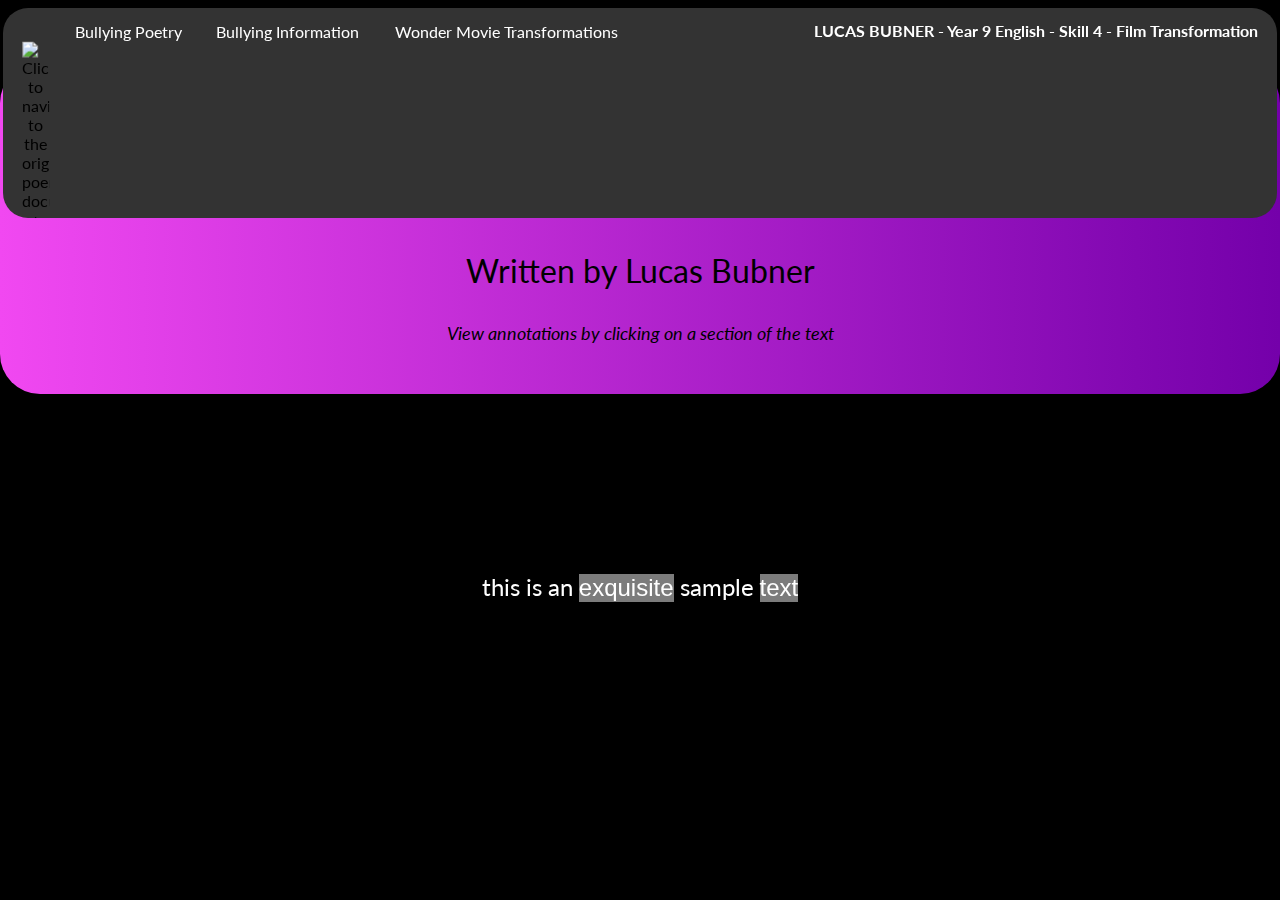
==== index.html @ c6f47d8b "Synced changes" ====
<!-- Lucas Bubner, 2022 -->
<!DOCTYPE html>
<html>
        <meta http-equiv="content-type" content="text/html; charset=UTF-8" />
        <meta http-equiv="Cache-Control" content="no-cache, no-store, must-revalidate" />
        <meta http-equiv="Pragma" content="no-cache" />
        <meta http-equiv="Expires" content="-1"/>
        <meta name="description" content="Year 9 English Skill 4 Poem Presentation Website">
        <meta name="author" content="Lucas Bubner - 9WI 2022">
        <meta name="viewport" content="width=device-width, initial-scale=1.0">
        <link rel="stylesheet" href="styles.css?version=2">
        <title>LUCAS - Poems</title>
        <link rel="icon" type="image/x-icon" href="images/favicon.ico">
        <link rel="preconnect" href="https://fonts.googleapis.com">
        <link rel="preconnect" href="https://fonts.gstatic.com" crossorigin>
        <link href="https://fonts.googleapis.com/css2?family=Lato&display=swap" rel="stylesheet">
        <link href="https://fonts.googleapis.com/css2?family=Merriweather&family=Playfair+Display:ital@1&display=swap" rel="stylesheet">
        <script src="https://ajax.googleapis.com/ajax/libs/jquery/3.6.0/jquery.min.js"></script>
        <script src="preload.js?version=2"></script>
    </head>
    <body onload="domReady();">
        <div class="contentLoader">
            <div class="loader-wrapper">
                <script>
                    $(window).on("load",function(){
                      $(".loader-wrapper").fadeOut("slow");
                    });
                </script>
                <span class="loader"><span class="loader-inner"></span></span>
            </div>
        </div>
        <svg id="fader"></svg>
        <script> fadeIn(); </script>
        <div class="mainBarButtons">
            <ul>
                <li><img style="cursor: pointer;" title="Click to navigate to the original poem document + plan" src="images/wonderIcon.png" id="wonderIcon" onclick="cornerLoad();"></li>
                <li><a class="linksLG" style="cursor: not-allowed;">Bullying Poetry</a></li>
                <li><a href="p2_info.html" class="linksLG">Bullying Information</a></li>
                <li><a href="p3_wonder.html" class="linksLG">Wonder Movie Transformations</a></li>
                <li><a class="linksSM" style="cursor: not-allowed;">Poetry</a></li>
                <li><a href="p2_info.html" class="linksSM">Information</a></li>
                <li><a href="p3_wonder.html" class="linksSM">Movie</a></li>
                <li><p class="headingTextLG"><b>LUCAS BUBNER - Year 9 English - Skill 4 - Film Transformation</b></p></li>
                <li><p class="headingTextSM"><b>LUCAS - Film Transformation</b></p></li>
            </ul>
        </div>
        <div class="coverElement" style="background-image: linear-gradient(to right, rgb(241, 72, 241), rgb(116, 0, 170));">
        <div id="internalText">
            <p id="titleText">
                <b><i>Perspectus Nightcast</b></i>
            </p> 
            <p id="secondaryText">
                Written by Lucas Bubner
            </p>
            <p id="thirdText">
                <i>View annotations by clicking on a section of the text</i>
            </p>
        </div>
    </div>
    <div id="annotationModal" class="modal">
        <div class="amodcont">
          <span class="close">&times;</span>
          <p id="a1t">
            sample text 1
          </p>
          <p id="a2t">
            sample text 2
          </p>
        </div>
      </div>
    <div id="index">
        <div id="blur">
            <div class="primary">
                <p>
                    this is an <button class="annotation" id="a1">exquisite</button> sample <button class="annotation" id="a2">text</button>
                </p>
            </div>
        </div>
    </div>
    </body>
    <script src="postload.js?version=2"></script>
</html>
---- styles.css ----
/* CSS Document */

html {
  --scrollbarBG: #000000;
  --thumbBG: #b2b2b3;
}

body::-webkit-scrollbar {
  width: 11px;
}

body {
  scrollbar-width: auto;
  scrollbar-color: var(--thumbBG) var(--scrollbarBG);
}

body::-webkit-scrollbar-track {
  background: var(--scrollbarBG);
}

body::-webkit-scrollbar-thumb {
  background-color: var(--thumbBG) ;
  border-radius: 6px;
  border: 3px solid var(--scrollbarBG);
}

body {
  margin: 0px;
  font-family: "Lato", sans-serif;
  background-color: #000;
}

.mainBarButtons ul {
  list-style-type: none;
  margin: 3px;
  padding: 0;
  overflow: hidden;
  background-color: #333;
  border-radius: 25px;
}

li .linksLG, li .linksSM {
  float: left;
  color: white;
  text-align: center;
  padding: 14px 16px;
  transform: translate(5%, 0%);
  text-decoration: none;
  z-index: 1;
}

li .linksLG {
  display: block;
}

li .linksSM {
  display: none;
}

li a:hover {
  background-color: #111;
  color: white;
}

.headingTextLG, .headingTextSM {
  text-align: right;
  float: right;
  color: white;
  margin: auto;
  transform: translate(0%, 50%);
  padding-top: 2px;
  padding-right: 1.5%;
  width: auto;
}

.headingTextLG {
  display: block;
}

.headingTextSM {
  display: none;
}

@media screen and (max-width: 1100px) {
  .headingTextLG {
    display: none;
  }

  .headingTextSM {
    display: block;
  }

  li .linksLG {
    display: none;
  }

  li .linksSM {
    display: block;
  }
}

@media screen and (max-width: 550px) {
  .headingTextSM {
    display: none;
  }
}

.mainBarButtons {
  text-align: center;
  top: 0;
  position: fixed;
  width: 100%;
  z-index: 3;
  transform: translate(0%, 5px);
}

#internalText {
  position: relative;
  font-family: "Merriweather", sans-serif;
  padding: 2rem;
  text-align: center;
}

#titleText {
  font-size: 48px;
}

#secondaryText {
  font-size: 32px;
  font-family: "Lato", sans-serif;
}

#thirdText {
  font-size: 18px;
  font-family: "Lato", sans-serif;
}

.coverElement {
  margin: 0px;
  border-radius: 40px;
  transform: translate(0, 63px);
}

#wonderIcon {
  float: left;
  width: 27px;
  padding: 2px;
  padding-right: 20px;
  z-index: 2;
  transform: translate(35%, 15%);
  position: relative;
  height: auto;
}

.primary, .secondary ,button {
  text-align: center;
  font-size: 24px;
  color: white;
}

.secondary ul {
  text-align: left;
}

button.annotation {
  background-color: rgb(124, 124, 124);
  border: 0;
  padding: 0;
}

button.annotation:hover {
  background-color: #ed1c24;
  cursor: pointer;
  color: black;
}

#index, #p2, #p2-1, #p3 {
  transform: translate(0, 70px);
  background-size: cover;
  z-index: 5;
  background-repeat: no-repeat;
  background-attachment: fixed;
  padding: 4vw;
  flex: 1;
  border-radius: 40px;
}

#p2 {
  background-image: url(images/p2bg.jpg);
  width: 30%;
  margin: 5px;
  display: inline-block;
  z-index: inherit;
}

#p2-1 {
  background-image: url(images/p2bg.jpg);
  float: right;
  padding: 2vw;
  height: 30%;
  display: block;
  z-index: inherit;

}

#p2-1 #blur, #p2-2 #blur {
  padding: 2em;
}

#index {
  background-image: url(images/indexbg.jpg);
}

#p3 {
  background-image: url(images/p3bg.jpg);
}

#blur {
  background: rgba(0, 0, 0, 0.2); 
  backdrop-filter: blur(6px);
  padding: 6em;
  border-radius: 65px;
}

.contentLoader {
  display: flex;
  justify-content: center;
  align-items: center;
  width: 100%;
  z-index: 1;
  height: 100%;
}

.loader-wrapper {
  width: 100%;
  height: 100%;
  position: fixed;
  z-index: 1;
  top: 0;
  left: 0;
  background-color: #242f3f;
  display: flex;
  justify-content: center;
  align-items: center;
}

.loader {
  display: inline-block;
  z-index: 1;
  width: 30px;
  height: 30px;
  position: relative;
  border: 4px solid #fff;
  animation: loader 2s infinite ease;
}

.loader-inner {
  vertical-align: top;
  z-index: 1;
  display: inline-block;
  width: 100%;
  background-color: #fff;
  animation: loader-inner 2s infinite ease-in;
}

@keyframes loader {
  0% { transform: rotate(0deg); }
  25% { transform: rotate(180deg); }
  50% { transform: rotate(180deg); }
  75% { transform: rotate(360deg); }
  100% { transform: rotate(360deg); }
}

@keyframes loader-inner {
  0% { height: 0%; }
  25% { height: 0%; }
  50% { height: 100%; }
  75% { height: 100%; }
  100% { height: 0%; }
}

#fader {
  position: fixed;
  top: 0;
  left: 0;
  width: 100%;
  height: 100%;
  z-index: 999999;
  pointer-events: none;
  background: #242f3f;
  animation-duration: 300ms;
  animation-timing-function: ease-in-out;
}

@keyframes fade-out {
  from { opacity: 1 }
    to { opacity: 0 }
}

@keyframes fade-in {
  from { opacity: 0 }
    to { opacity: 1 }
}

#fader.fade-out {
  opacity: 0;
  animation-name: fade-out;
}

#fader.fade-in {
  opacity: 1;
  animation-name: fade-in;
}

.modal {
  display: none;
  position: fixed;
  z-index: 1;
  left: 0;
  top: 0;
  width: 100%; 
  height: 100%; 
  overflow: auto; 
  background-color: rgb(0,0,0); 
  background-color: rgba(0, 0, 0, 0.6);
}

.amodcont {
  background-color: #fefefe;
  margin: 15% auto;
  padding: 20px;
  border: 1px solid #888;
  width: 50%;
  border-radius: 35px;
}

.close {
  color: #aaa;
  float: right;
  font-size: 28px;
  font-weight: bold;
}

.close:hover,
.close:focus {
  color: black;
  text-decoration: none;
  cursor: pointer;
}

#annotationModal {
  opacity: 1;
  display: none;
}

@keyframes fadeIn {
  0% { opacity: 0; }
  100% { opacity: 1; }
}

@keyframes fadeOut {
  0% { opacity: 1; }
  100% { opacity: 0; }
}

@keyframes moveDown {
  0% { transform: translate(0, -15%); }
  100% { transform: translate(0 , 0);} 
}

@keyframes backgroundOpacity {
  0% { background-color: rgba(0, 0, 0, 0.0); }
  100% { background-color: rgba(0, 0, 0, 0.6);; } 
}

@keyframes generate {
  0% {
      transform: translate(0px, 150px);
      opacity: 0;
  }
  100% {
      transform: translate(0px, 70px);
      opacity: 1;
  }
}
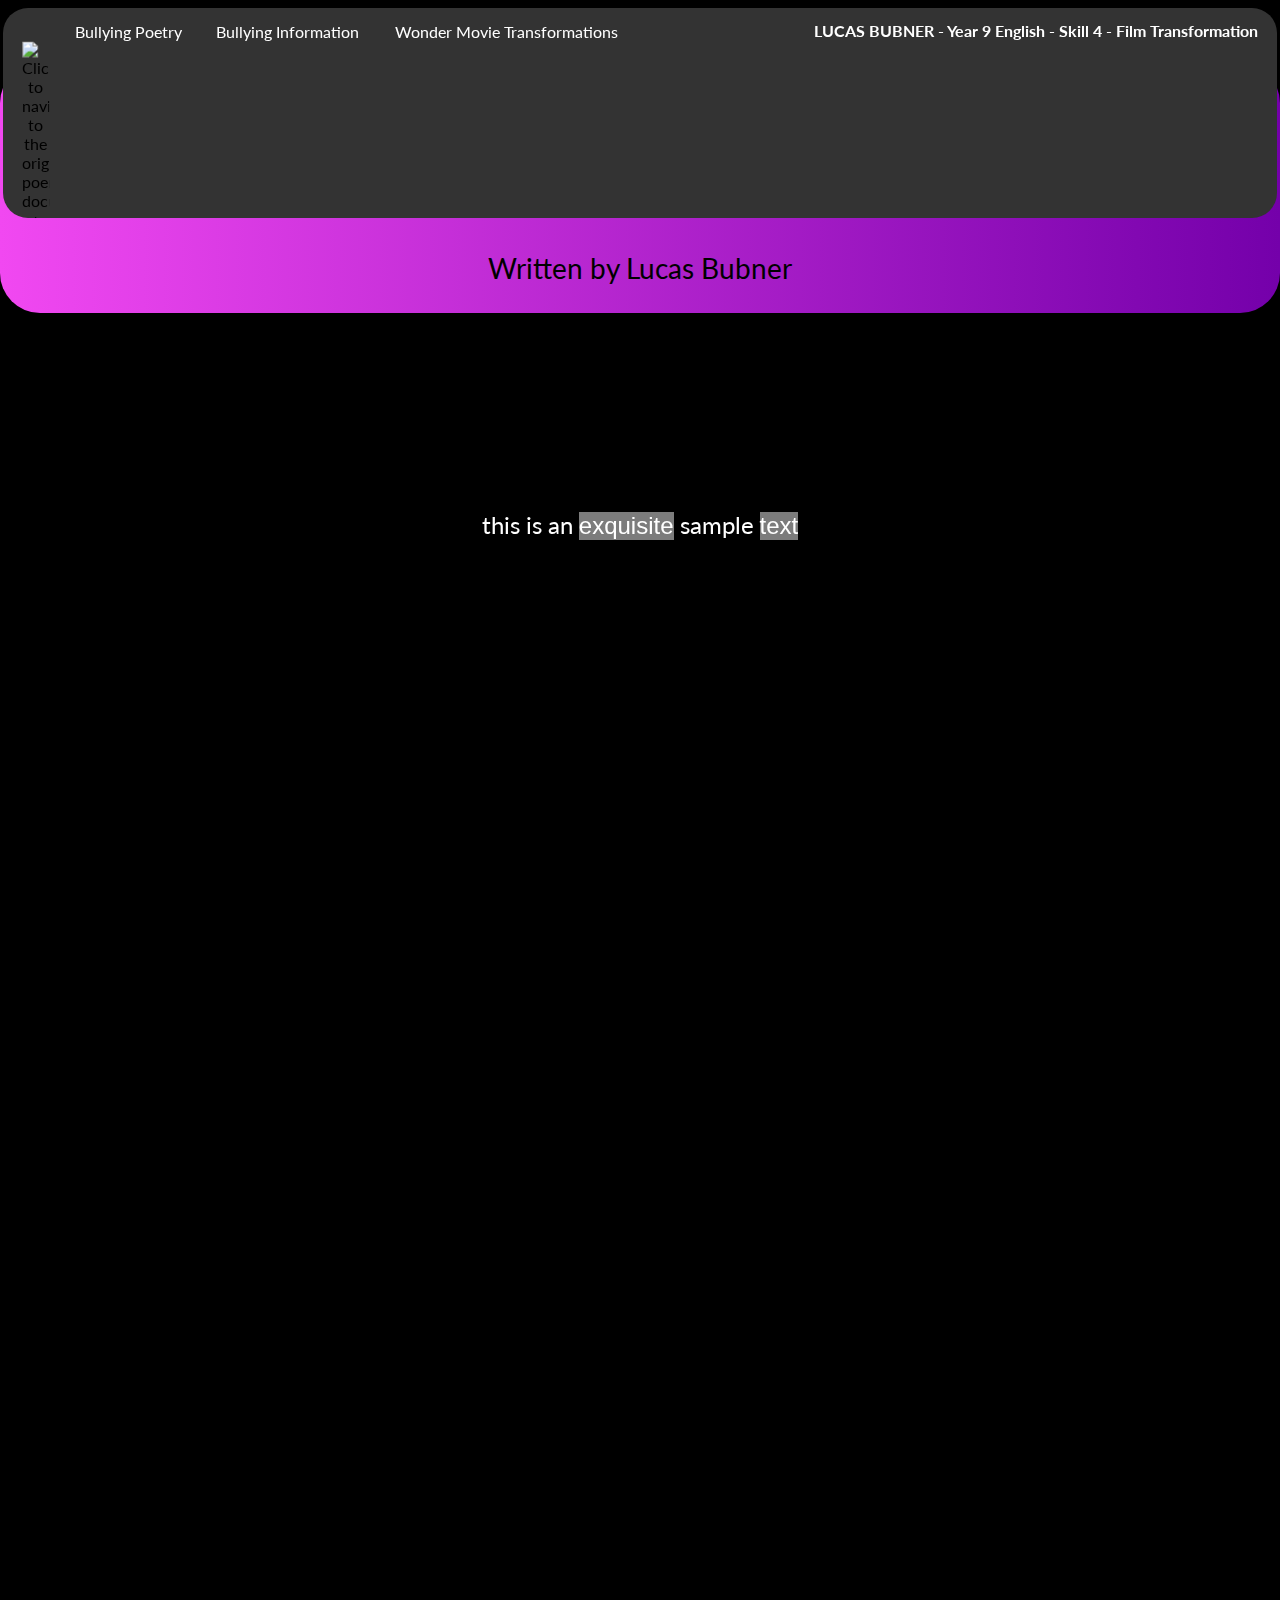
==== commit a8106634: "Synced files" ====
--- a/index.html
+++ b/index.html
@@ -30,7 +30,7 @@
             </div>
         </div>
         <svg id="fader"></svg>
-        <script> fadeIn(); </script>
+        <script>fadeIn();</script>
         <div class="mainBarButtons">
             <ul>
                 <li><img style="cursor: pointer;" title="Click to navigate to the original poem document + plan" src="images/wonderIcon.png" id="wonderIcon" onclick="cornerLoad();"></li>
@@ -39,7 +39,7 @@
                 <li><a href="p3_wonder.html" class="linksLG">Wonder Movie Transformations</a></li>
                 <li><a class="linksSM" style="cursor: not-allowed;">Poetry</a></li>
                 <li><a href="p2_info.html" class="linksSM">Information</a></li>
-                <li><a href="p3_wonder.html" class="linksSM">Movie</a></li>
+                <li><a href="p3_wonder.html" class="linksSM">Wonder</a></li>
                 <li><p class="headingTextLG"><b>LUCAS BUBNER - Year 9 English - Skill 4 - Film Transformation</b></p></li>
                 <li><p class="headingTextSM"><b>LUCAS - Film Transformation</b></p></li>
             </ul>
@@ -47,13 +47,10 @@
         <div class="coverElement" style="background-image: linear-gradient(to right, rgb(241, 72, 241), rgb(116, 0, 170));">
         <div id="internalText">
             <p id="titleText">
-                <b><i>Perspectus Nightcast</b></i>
+                <b><i>Series of Poems | 'Shrouded by Torment'</b></i>
             </p> 
             <p id="secondaryText">
                 Written by Lucas Bubner
-            </p>
-            <p id="thirdText">
-                <i>View annotations by clicking on a section of the text</i>
             </p>
         </div>
     </div>
@@ -68,6 +65,7 @@
           </p>
         </div>
       </div>
+    <br>
     <div id="index">
         <div id="blur">
             <div class="primary">
@@ -77,6 +75,46 @@
             </div>
         </div>
     </div>
+    <br>
+    <div id="index2">
+        <div id="blur">
+            <div class="primary">
+                <p>
+                    
+                </p>
+            </div>
+        </div>
+    </div>
+    <br>
+    <div id="index3">
+        <div id="blur">
+            <div class="primary">
+                <p>
+                    
+                </p>
+            </div>
+        </div>
+    </div>
+    <br>
+    <div id="index4">
+        <div id="blur">
+            <div class="primary">
+                <p>
+                    
+                </p>
+            </div>
+        </div>
+    </div>
+    <br>
+    <div id="index5">
+        <div id="blur">
+            <div class="primary">
+                <p>
+                    
+                </p>
+            </div>
+        </div>
+    </div>
     </body>
     <script src="postload.js?version=2"></script>
 </html>--- a/styles.css
+++ b/styles.css
@@ -12,6 +12,9 @@
 body {
   scrollbar-width: auto;
   scrollbar-color: var(--thumbBG) var(--scrollbarBG);
+  margin: 0px;
+  font-family: "Lato", sans-serif;
+  background-color: #000;
 }
 
 body::-webkit-scrollbar-track {
@@ -24,10 +27,26 @@
   border: 3px solid var(--scrollbarBG);
 }
 
-body {
-  margin: 0px;
-  font-family: "Lato", sans-serif;
-  background-color: #000;
+.helpResources {
+  cursor: pointer;
+  padding-left: 10px;
+  padding-right: 10px;
+}
+
+#banner1 {
+  height: 150px;
+  width: auto;
+  position: relative;
+  left: 50px;
+  top: -175px;
+}
+
+#banner2 {
+  height: 150px;
+  width: auto;
+  position: relative;
+  left: 590px;
+  top: -185px;
 }
 
 .mainBarButtons ul {
@@ -81,6 +100,34 @@
   display: none;
 }
 
+/* #banner2 is being problematic with relative positioning, using @media as a 'well it works' solution */
+
+@media screen and (max-width: 1330px) {
+  #banner1, #banner2 {
+  display: none;
+  }
+}
+
+@media screen and (min-width: 1500px) {
+  #banner2 {
+    left: 738px;
+    top: -183px;
+  }
+}
+
+@media screen and (min-width: 1800px) {
+  #banner2 {
+    left: 1072px;
+    top: -177px;
+  }
+}
+
+@media screen and (min-width: 2500px) {
+  #banner2 {
+    display: none;
+  }
+}
+
 @media screen and (max-width: 1100px) {
   .headingTextLG {
     display: none;
@@ -126,12 +173,7 @@
 }
 
 #secondaryText {
-  font-size: 32px;
-  font-family: "Lato", sans-serif;
-}
-
-#thirdText {
-  font-size: 18px;
+  font-size: 28px;
   font-family: "Lato", sans-serif;
 }
 
@@ -139,6 +181,7 @@
   margin: 0px;
   border-radius: 40px;
   transform: translate(0, 63px);
+  height: 250px;
 }
 
 #wonderIcon {
@@ -152,14 +195,19 @@
   height: auto;
 }
 
-.primary, .secondary ,button {
+.primary, .secondary, .third, .secondaryp2, button {
   text-align: center;
   font-size: 24px;
   color: white;
 }
 
-.secondary ul {
+.primary table td {
   text-align: left;
+}
+
+.secondaryp2 ul {
+  text-align: left;
+  list-style-type: square;
 }
 
 button.annotation {
@@ -174,10 +222,9 @@
   color: black;
 }
 
-#index, #p2, #p2-1, #p3 {
+#index, #p2, #p2-1, #p2-2, #p3, #p3-1, #index2, #index3, #index4, #index5 {
   transform: translate(0, 70px);
   background-size: cover;
-  z-index: 5;
   background-repeat: no-repeat;
   background-attachment: fixed;
   padding: 4vw;
@@ -185,29 +232,94 @@
   border-radius: 40px;
 }
 
+#p3, #p3-1 {
+  width: 41.5vw;
+}
+
+#p3-1 #blur, #p3 #blur {
+  padding: 1em;
+} 
+
 #p2 {
   background-image: url(images/p2bg.jpg);
-  width: 30%;
   margin: 5px;
-  display: inline-block;
-  z-index: inherit;
+  padding: 2vw;
+  width: 45vw;
 }
 
 #p2-1 {
-  background-image: url(images/p2bg.jpg);
+  background-image: url(images/p2bg3.jpg);
+  position: static;
   float: right;
   padding: 2vw;
-  height: 30%;
-  display: block;
-  z-index: inherit;
-
+}
+
+#p2-2 {
+  background-image: url(images/p2bg2.jpg);
+  position: static;
+  float: right;
+  padding: 2vw;
+}
+
+#p3-1 {
+  background-image: url(images/p3bg.jpg);
+  position: static;
+  float: right;
+  padding: 4vw;
+}
+
+.primary table, .secondary table {
+  width: auto;
+  font-size: 16px;
+}
+
+.grid {
+  display: grid;
+  grid-auto-columns: 1fr;
+  gap: 10px 0px;
+  grid-auto-flow: row;
+  justify-items: stretch;
+}
+
+.p3grid {
+  display: grid;
+  grid-auto-columns: 1fr; 
+  grid-template-columns: 1fr 1fr; 
+  grid-template-rows: 1fr; 
+  gap: 10px 0px; 
+  grid-template-areas: 
+    ". ."; 
+  justify-items: stretch; 
+}
+
+.container {
+  display: grid;
+  max-height: 1vw;
+  grid-template-columns: [\31 ] 1fr 1fr;
+  grid-template-rows: 1fr 1fr 1fr;
+  gap: 0px 0px;
+  grid-auto-flow: row;
+  justify-items: stretch;
+  grid-template-areas:
+    "leftsection ."
+    "leftsection ."
+    "leftsection .";
+}
+
+.leftsection {
+  grid-area: leftsection; 
+  width: 30%;
 }
 
 #p2-1 #blur, #p2-2 #blur {
   padding: 2em;
 }
 
-#index {
+#p2 #blur {
+  padding: 3em;
+}
+
+#index, #index2, #index3, #index4, #index5 {
   background-image: url(images/indexbg.jpg);
 }
 
@@ -216,7 +328,7 @@
 }
 
 #blur {
-  background: rgba(0, 0, 0, 0.2); 
+  background: rgba(0, 0, 0, 0.3); 
   backdrop-filter: blur(6px);
   padding: 6em;
   border-radius: 65px;
@@ -370,7 +482,7 @@
 
 @keyframes backgroundOpacity {
   0% { background-color: rgba(0, 0, 0, 0.0); }
-  100% { background-color: rgba(0, 0, 0, 0.6);; } 
+  100% { background-color: rgba(0, 0, 0, 0.6); } 
 }
 
 @keyframes generate {
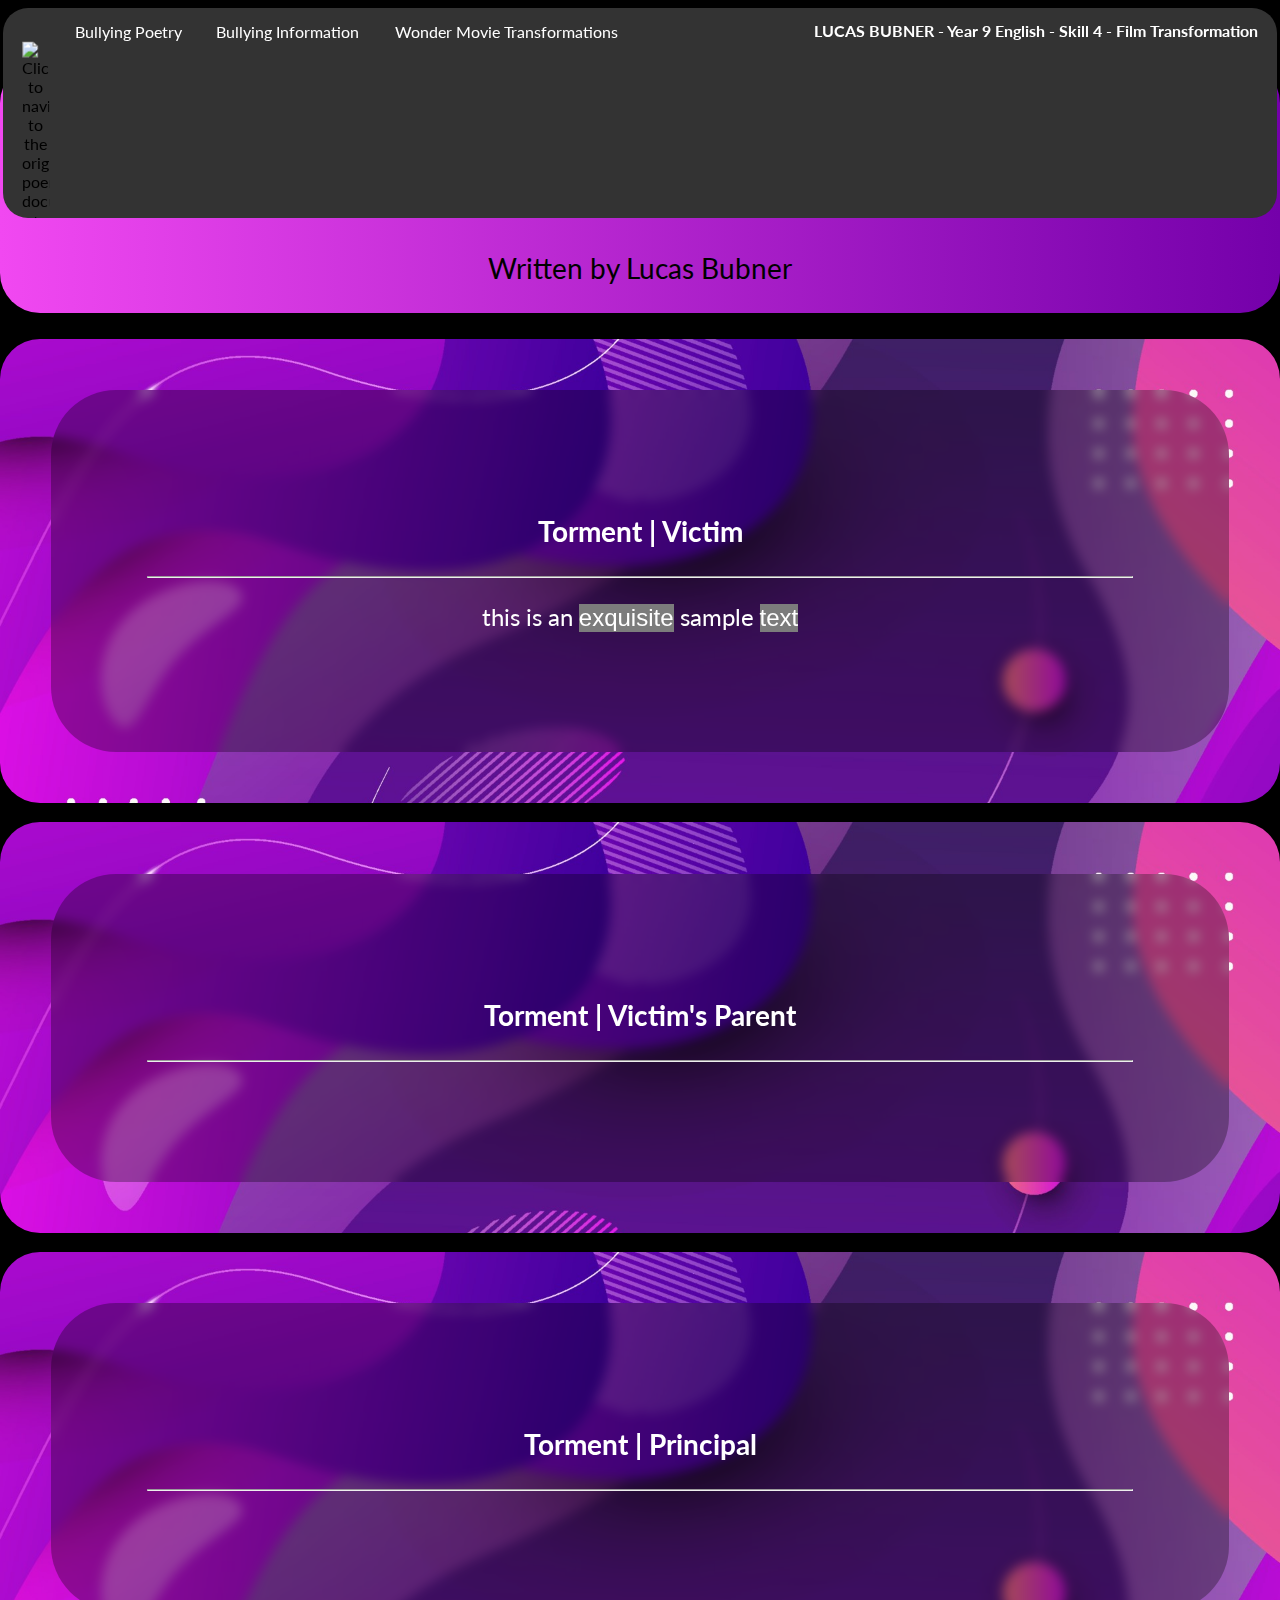
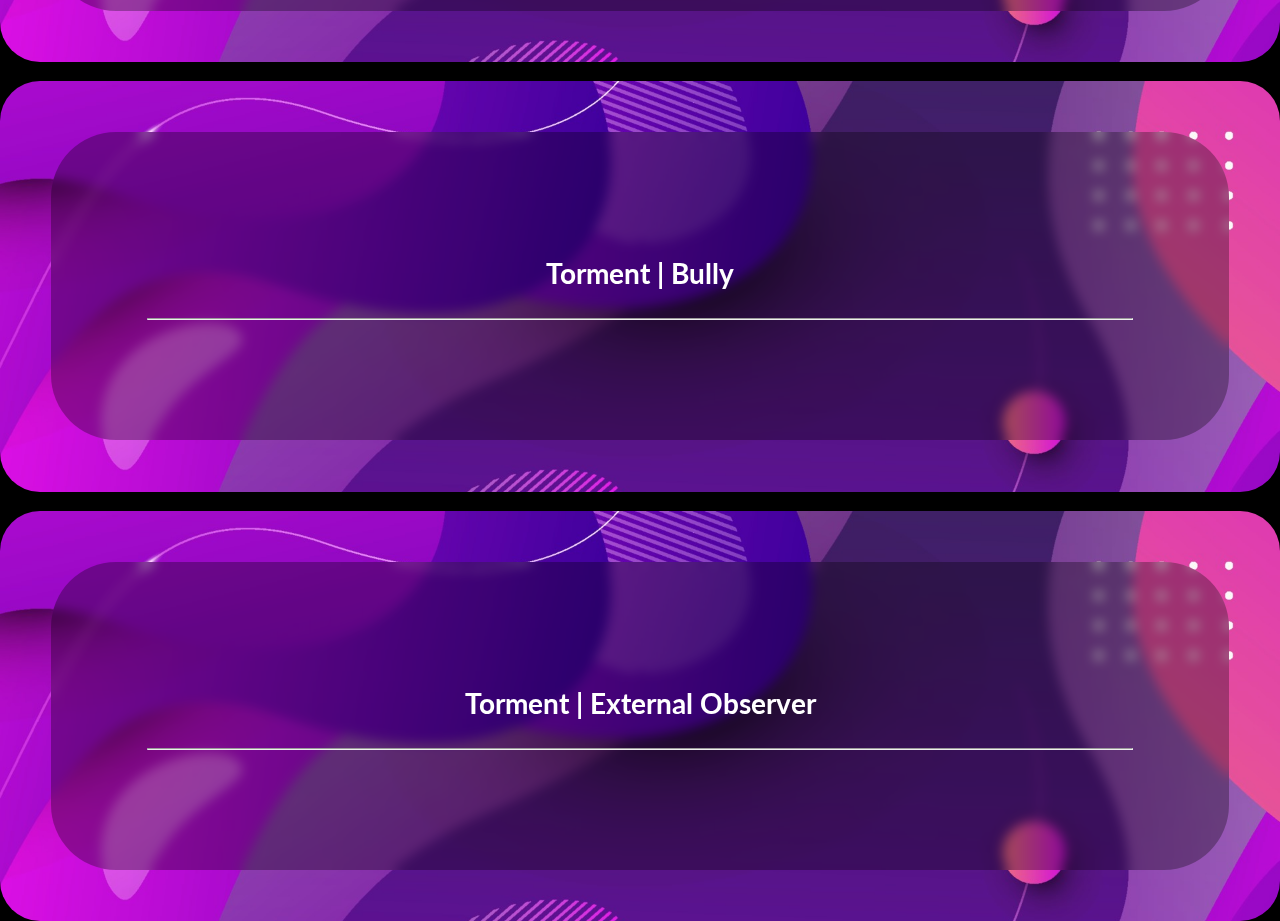
==== commit c6b3eabf: "Synced changes" ====
--- a/index.html
+++ b/index.html
@@ -69,6 +69,8 @@
     <div id="index">
         <div id="blur">
             <div class="primary">
+                <p class="headingText">Torment | Victim</p>
+                <hr>
                 <p>
                     this is an <button class="annotation" id="a1">exquisite</button> sample <button class="annotation" id="a2">text</button>
                 </p>
@@ -79,6 +81,8 @@
     <div id="index2">
         <div id="blur">
             <div class="primary">
+                <p class="headingText">Torment | Victim's Parent</p>
+                <hr>
                 <p>
                     
                 </p>
@@ -89,6 +93,8 @@
     <div id="index3">
         <div id="blur">
             <div class="primary">
+                <p class="headingText">Torment | Principal</p>
+                <hr>
                 <p>
                     
                 </p>
@@ -99,6 +105,8 @@
     <div id="index4">
         <div id="blur">
             <div class="primary">
+                <p class="headingText">Torment | Bully</p>
+                <hr>
                 <p>
                     
                 </p>
@@ -109,6 +117,8 @@
     <div id="index5">
         <div id="blur">
             <div class="primary">
+                <p class="headingText">Torment | External Observer</p>
+                <hr>
                 <p>
                     
                 </p>
--- a/styles.css
+++ b/styles.css
@@ -98,6 +98,11 @@
 
 .headingTextSM {
   display: none;
+}
+
+.headingText {
+  font-weight: bold;
+  font-size: 28px;
 }
 
 /* #banner2 is being problematic with relative positioning, using @media as a 'well it works' solution */
@@ -334,6 +339,11 @@
   border-radius: 65px;
 }
 
+#blur:hover {
+  background: rgba(0, 0, 0, 0.5); 
+  transition: .30s ease;
+}
+
 .contentLoader {
   display: flex;
   justify-content: center;
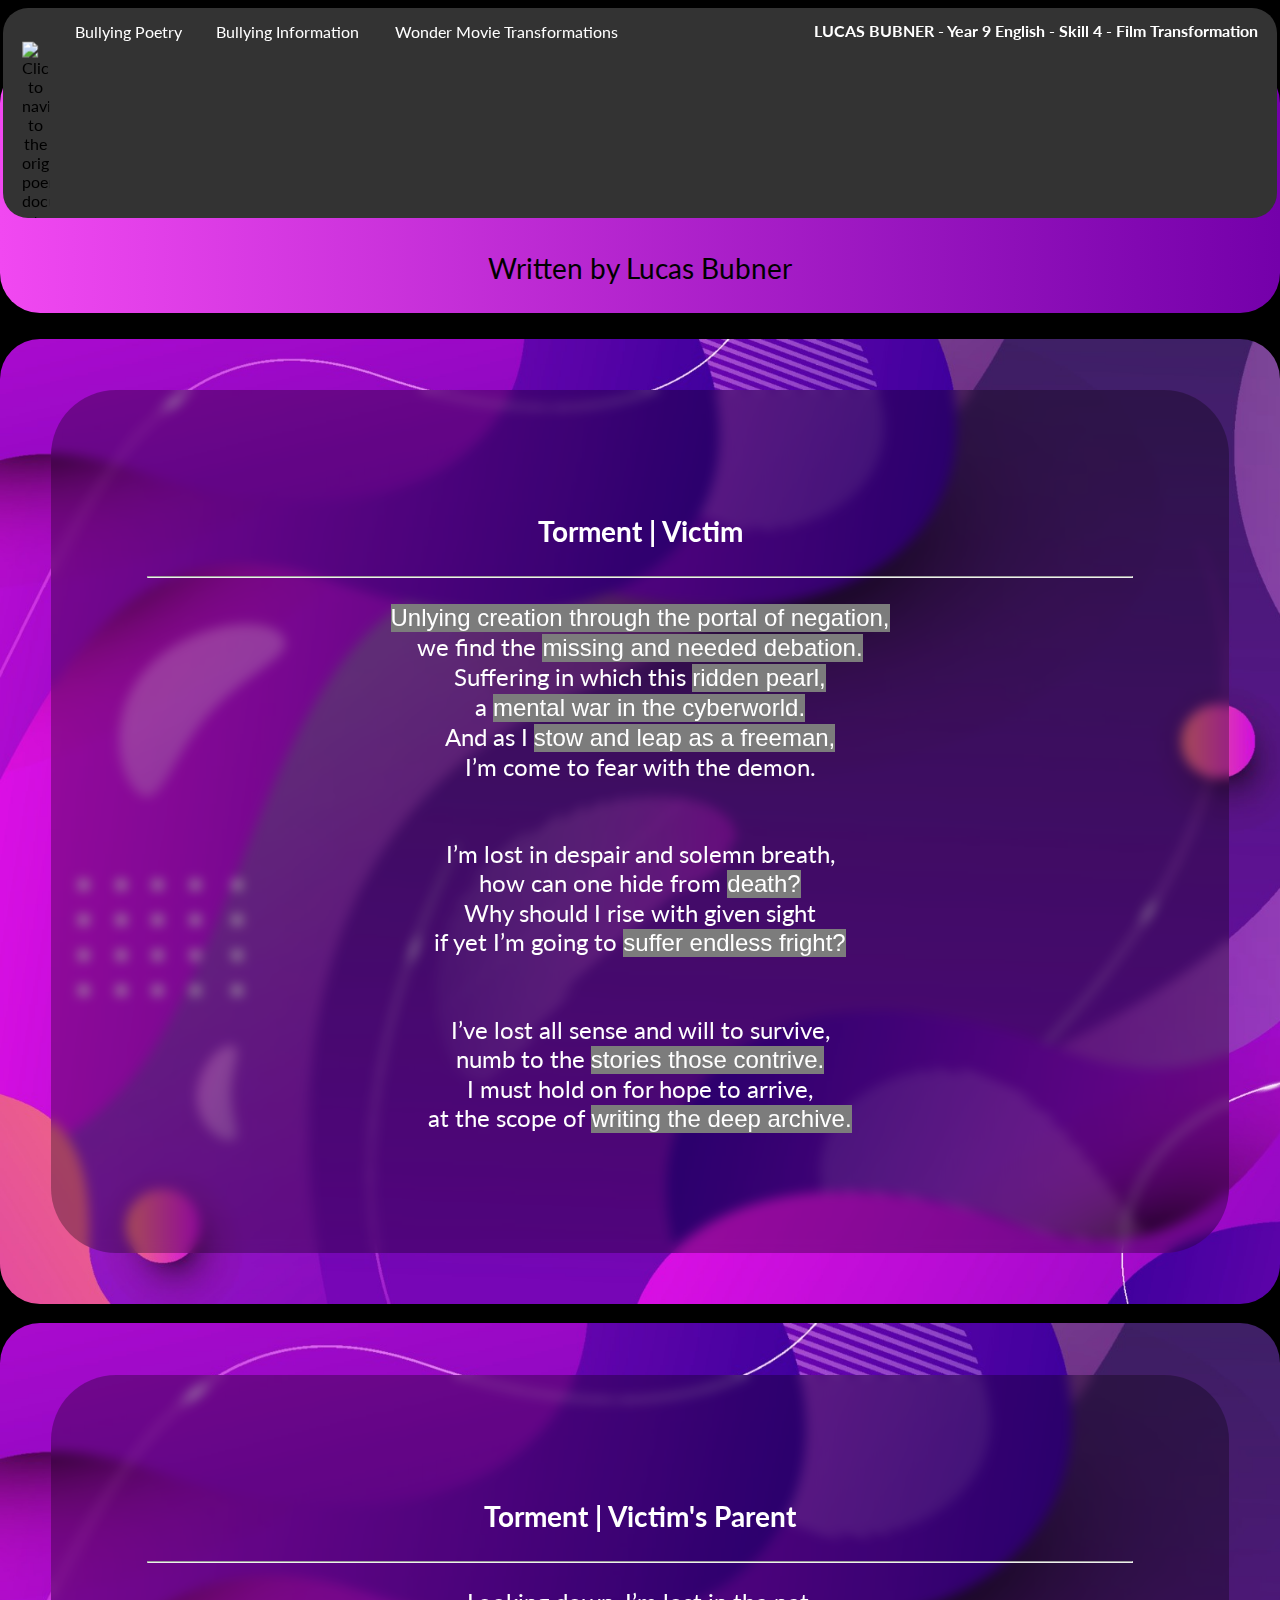
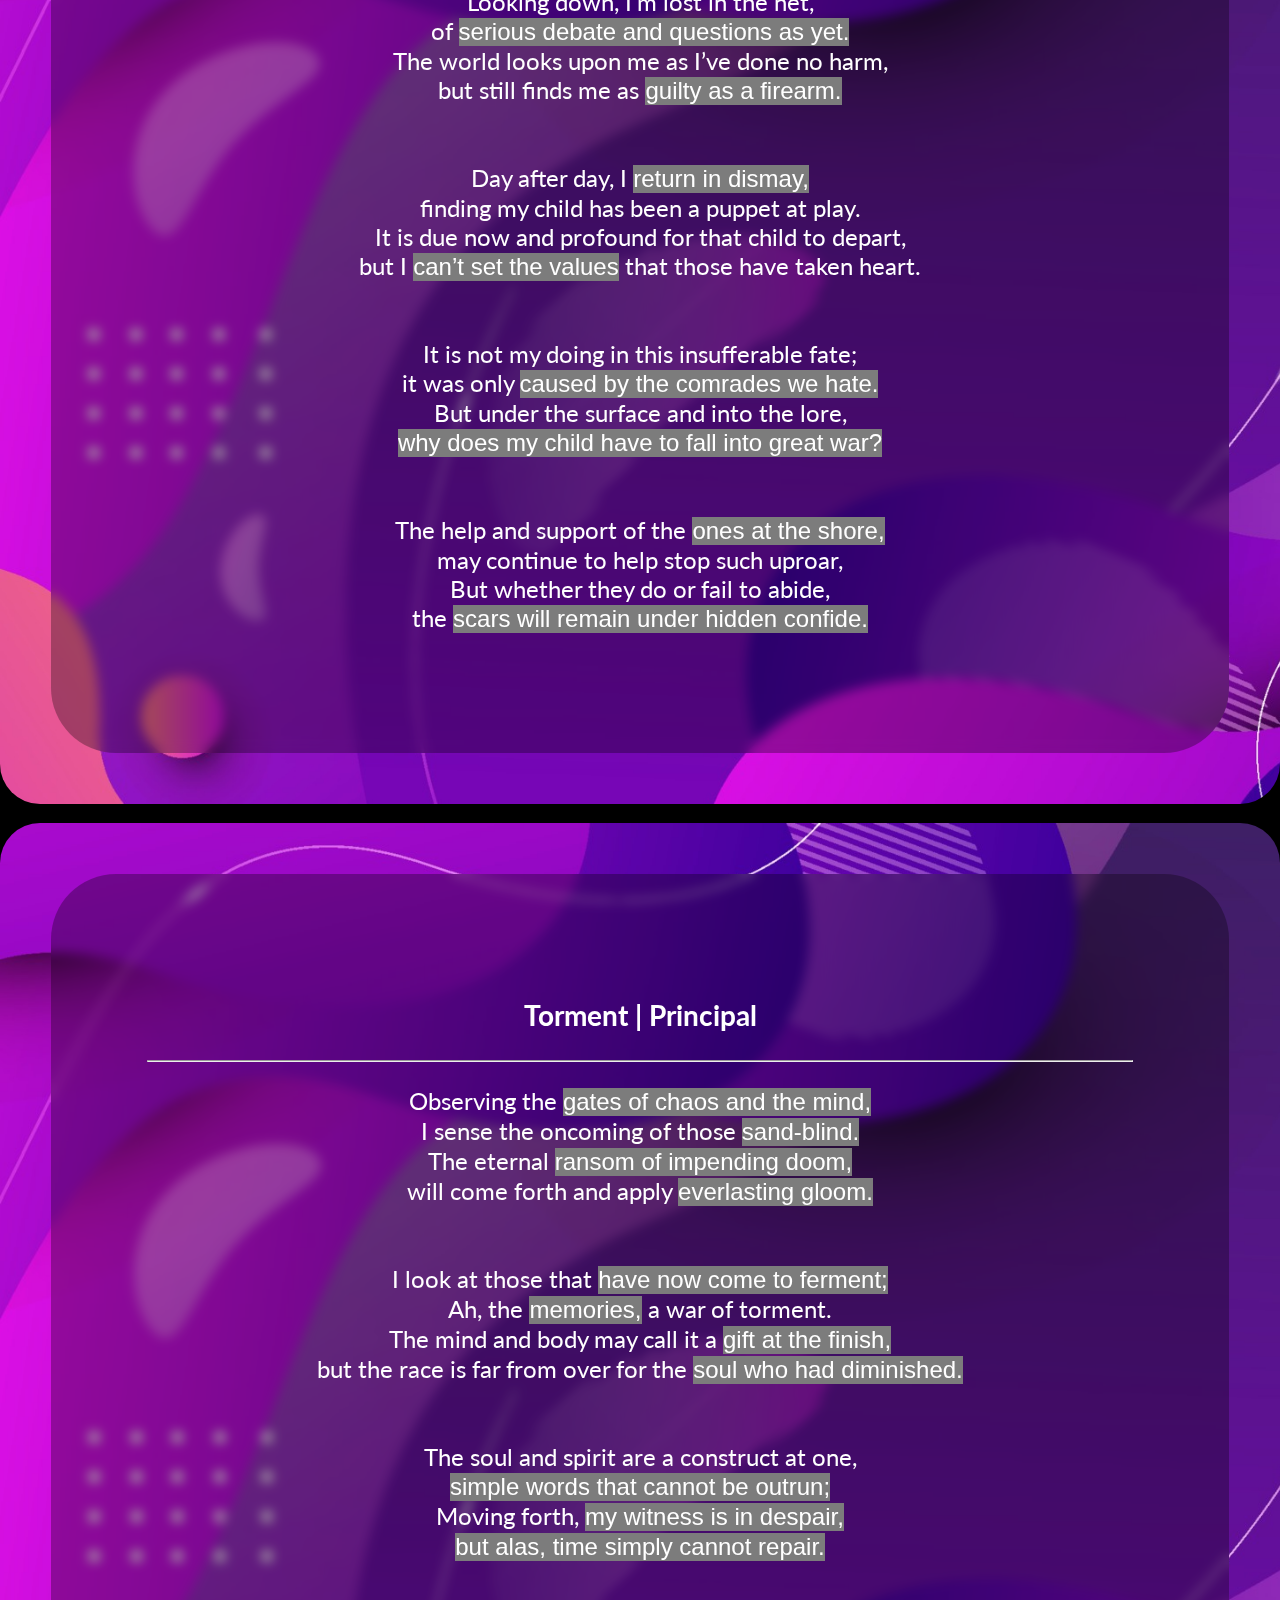
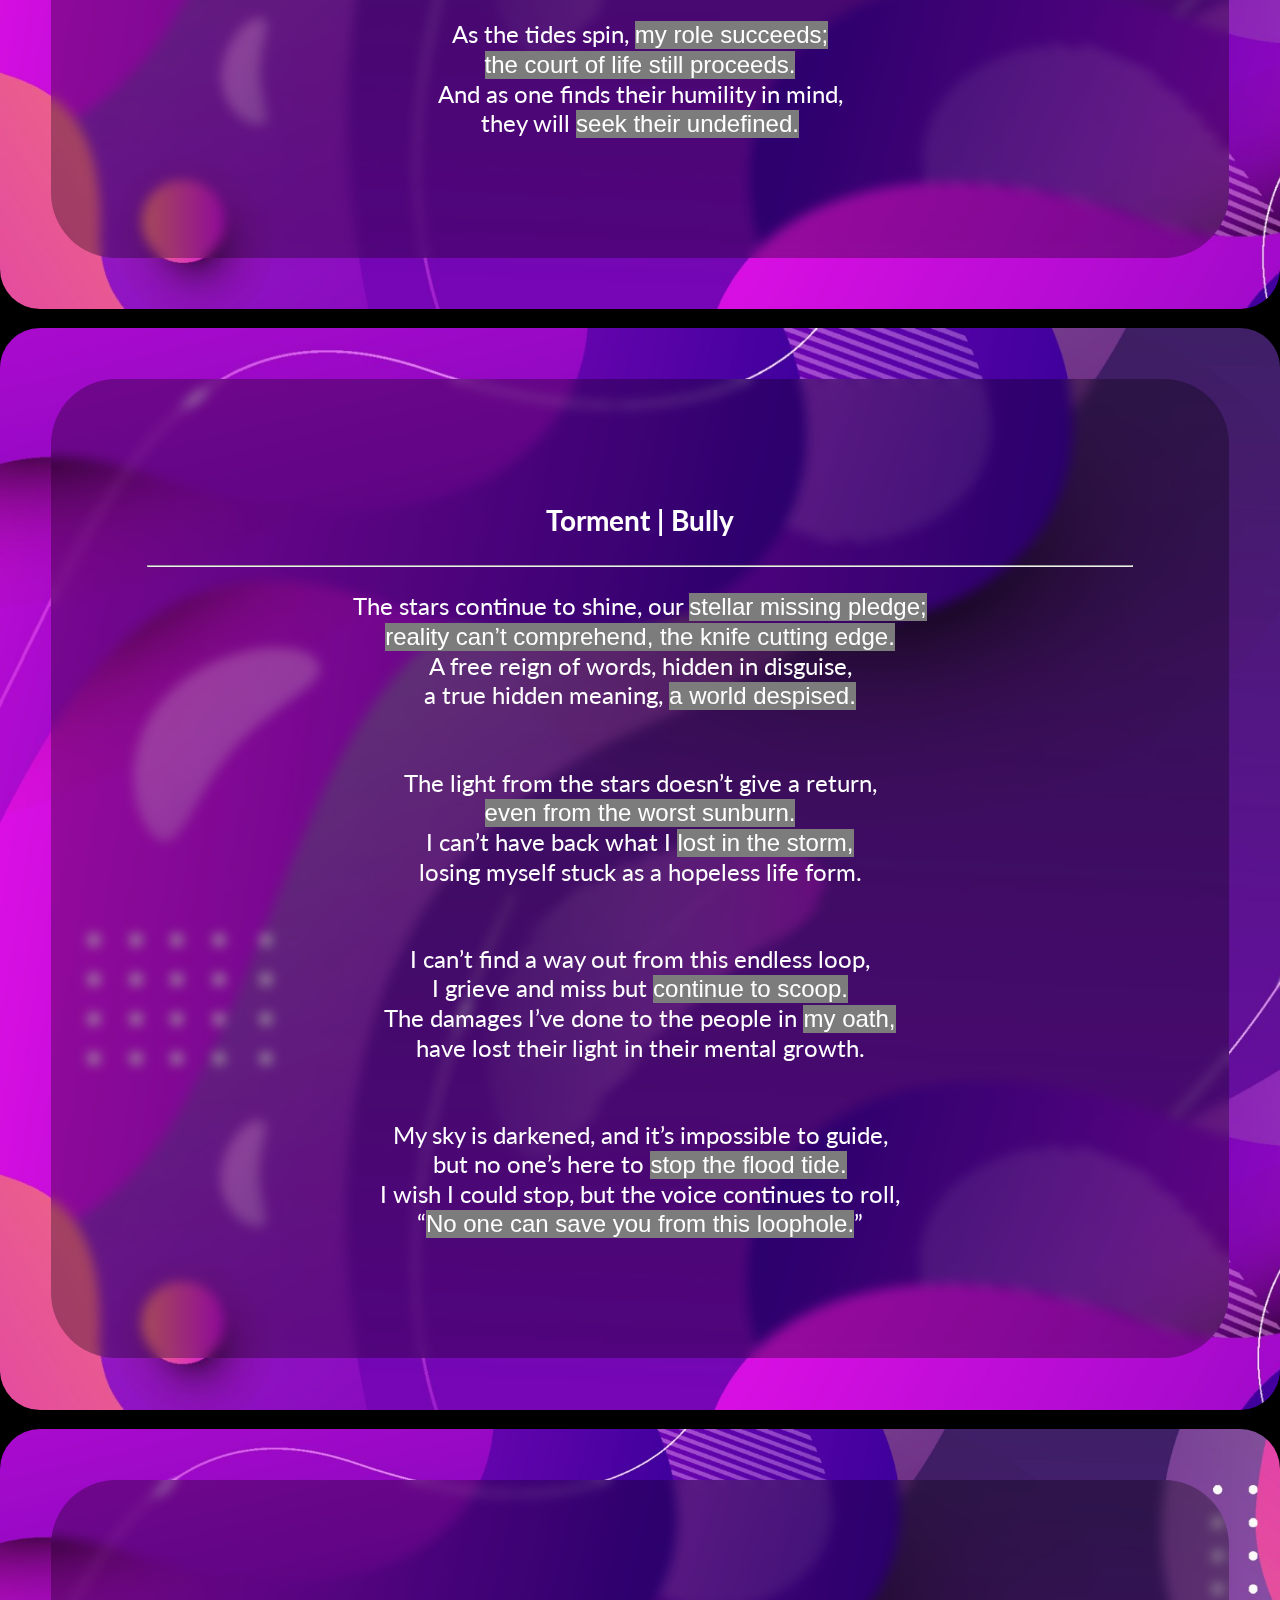
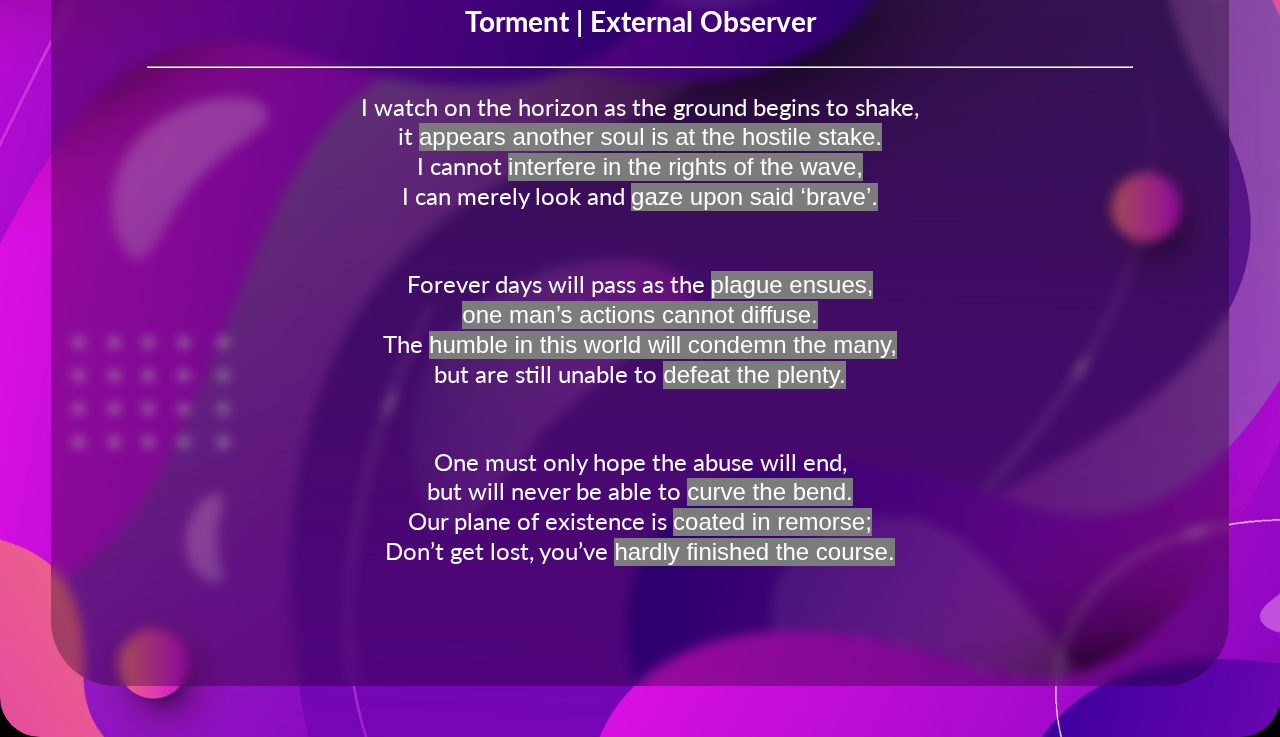
==== commit 1eae15cb: "Synced all anotation quotes and removed console.log" ====
--- a/index.html
+++ b/index.html
@@ -57,11 +57,205 @@
     <div id="annotationModal" class="modal">
         <div class="amodcont">
           <span class="close">&times;</span>
-          <p id="a1t">
+          <p class="annotationText" id="a1t">
+            <b>"Unlying creation through the portal of negation,"</b> <br>
+            The 'portal of negation' refers to the general life found at school or places hated other than home, a portal to somewhere filled with 'creations of negativity'.
+          </p>
+          <p class="annotationText" id="a2t">
+            <b>"missing and needed debation."</b> <br>
             sample text 1
           </p>
-          <p id="a2t">
+          <p class="annotationText" id="a3t">
+            <b>"ridden pearl,"</b> <br>
             sample text 2
+          </p>
+          <p class="annotationText" id="a4t">
+            <b>"mental war in the cyberworld."</b> <br>
+            sample text 3
+          </p>
+          <p class="annotationText" id="a5t">
+            <b>"stow and leap as a freeman,"</b> <br>
+            sample text 4
+          </p>
+          <p class="annotationText" id="a6t">
+            <b>"death?"</b> <br>
+            sample text 5
+          </p>
+          <p class="annotationText" id="a7t">
+            <b>"suffer endless fright?"</b> <br>
+            sample text 6
+          </p>
+          <p class="annotationText" id="a8t">
+            <b>"stories those contrive."</b> <br>
+            sample text 7
+          </p>
+          <p class="annotationText" id="a9t">
+            <b>"writing the deep archive."</b> <br>
+            sample text 8
+          </p>
+          <p class="annotationText" id="a10t">
+            <b>"serious debate and questions"</b> <br>
+            sample text 9
+          </p>
+          <p class="annotationText" id="a11t">
+            <b>"guilty as a firearm."</b> <br>
+            sample text 10
+          </p>
+          <p class="annotationText" id="a12t">
+            <b>"return in dismay,"</b> <br>
+            sample text 11
+          </p>
+          <p class="annotationText" id="a13t">
+            <b>"can’t set the values"</b> <br>
+            sample text 12
+          </p>
+          <p class="annotationText" id="a14t">
+            <b>"caused by the comrades we hate."</b> <br>
+            sample text 13
+          </p>
+          <p class="annotationText" id="a15t">
+            <b>"why does my child have to fall into great war?"</b> <br>
+            sample text 14
+          </p>
+          <p class="annotationText" id="a16t">
+            <b>"ones at the shore,"</b> <br>
+            sample text 15
+          </p>
+          <p class="annotationText" id="a17t">
+            <b>"scars will remain under hidden confide."</b> <br>
+            sample text 16
+          </p>
+          <p class="annotationText" id="a18t">
+            <b>"gates of chaos and the mind,"</b> <br>
+            sample text 17
+          </p>
+          <p class="annotationText" id="a19t">
+            <b>"sand-blind."</b> <br>
+            sample text 18
+          </p>
+          <p class="annotationText" id="a20t">
+            <b>"ransom of impending doom,"</b> <br>
+            sample text 19
+          </p>
+          <p class="annotationText" id="a21t">
+            <b>"everlasting gloom."</b> <br>
+            sample text 20
+          </p>
+          <p class="annotationText" id="a22t">
+            <b>"have now come to ferment;"</b> <br>
+            sample text 21
+          </p>
+          <p class="annotationText" id="a23t">
+            <b>"memories,"</b> <br>
+            sample text 22
+          </p>
+          <p class="annotationText" id="a24t">
+            <b>"gift at the finish,"</b> <br>
+            sample text 23
+          </p>
+          <p class="annotationText" id="a25t">
+            <b>"soul who had diminished."</b> <br>
+            sample text 24
+          </p>
+          <p class="annotationText" id="a26t">
+            <b>"simple words that cannot be outrun;"</b> <br>
+            sample text 25
+          </p>
+          <p class="annotationText" id="a27t">
+            <b>"my witness is in despair,"</b> <br>
+            sample text 26
+          </p>
+          <p class="annotationText" id="a28t">
+            <b>"but alas, time simply cannot repair."</b> <br>
+            sample text 27
+          </p>
+          <p class="annotationText" id="a29t">
+            <b>"my role succeeds;"</b> <br>
+            sample text 28
+          </p>
+          <p class="annotationText" id="a30t">
+            <b>"the court of life still proceeds."</b> <br>
+            sample text 29
+          </p>
+          <p class="annotationText" id="a31t">
+            <b>"seek their undefined."</b> <br>
+            sample text 30
+          </p>
+          <p class="annotationText" id="a32t">
+            <b>"stellar missing pledge;"</b> <br>
+            sample text 31
+          </p>
+          <p class="annotationText" id="a33t">
+            <b>"reality can’t comprehend, the knife cutting edge."</b> <br>
+            sample text 32
+          </p>
+          <p class="annotationText" id="a34t">
+            <b>"a world despised."</b> <br>
+            sample text 33
+          </p>
+          <p class="annotationText" id="a35t">
+            <b>"even from the worst sunburn."</b> <br>
+            sample text 34
+          </p>
+          <p class="annotationText" id="a36t">
+            <b>"lost in the storm,"</b> <br>
+            sample text 35
+          </p>
+          <p class="annotationText" id="a37t">
+            <b>"continue to scoop."</b> <br>
+            sample text 36
+          </p>
+          <p class="annotationText" id="a38t">
+            <b>"my oath,"</b> <br>
+            sample text 37
+          </p>
+          <p class="annotationText" id="a39t">
+            <b>"stop the flood tide."</b> <br>
+            sample text 38
+          </p>
+          <p class="annotationText" id="a40t">
+            <b>"No one can save you from this loophole."</b> <br>
+            sample text 39
+          </p>
+          <p class="annotationText" id="a41t">
+            <b>"appears another soul is at the hostile stake."</b> <br>
+            sample text 40
+          </p>
+          <p class="annotationText" id="a42t">
+            <b>"interfere in the rights of the wave,"</b> <br>
+            sample text 41
+          </p>
+          <p class="annotationText" id="a43t">
+            <b>"gaze upon said ‘brave’."</b> <br>
+            sample text 42
+          </p>
+          <p class="annotationText" id="a44t">
+            <b>"plague ensues,"</b> <br>
+            sample text 43
+          </p>
+          <p class="annotationText" id="a45t">
+            <b>"one man’s actions cannot diffuse."</b> <br>
+            sample text 44
+          </p>
+          <p class="annotationText" id="a46t">
+            <b>"humble in this world will condemn the many,"</b> <br>
+            sample text 45
+          </p>
+          <p class="annotationText" id="a47t">
+            <b>"defeat the plenty."</b> <br>
+            sample text 46
+          </p>
+          <p class="annotationText" id="a48t">
+            <b>"curve the bend."</b> <br>
+            sample text 47
+          </p>
+          <p class="annotationText" id="a49t">
+            <b>"coated in remorse;"</b> <br>
+            sample text 48
+          </p>
+          <p class="annotationText" id="a50t">
+            <b>"hardly finished the course."</b> <br>
+            sample text 49
           </p>
         </div>
       </div>
@@ -72,7 +266,22 @@
                 <p class="headingText">Torment | Victim</p>
                 <hr>
                 <p>
-                    this is an <button class="annotation" id="a1">exquisite</button> sample <button class="annotation" id="a2">text</button>
+                    <button class="annotation" id="a1" onclick="hideRequiredModalText(0);">Unlying creation through the portal of negation,</button> <br>
+                    we find the <button class="annotation" id="a2" onclick="hideRequiredModalText(1);">missing and needed debation.</button> <br>
+                    Suffering in which this <button class="annotation" id="a3" onclick="hideRequiredModalText(2);">ridden pearl,</button> <br>
+                    a <button class="annotation" id="a4" onclick="hideRequiredModalText(3);">mental war in the cyberworld.</button> <br>
+                    And as I <button class="annotation" id="a5" onclick="hideRequiredModalText(4);">stow and leap as a freeman,</button> <br>
+                    I’m come to fear with the demon. <br>
+                    <br> <br>
+                    I’m lost in despair and solemn breath, <br>
+                    how can one hide from <button class="annotation" id="a6" onclick="hideRequiredModalText(5);">death?</button> <br>
+                    Why should I rise with given sight <br>
+                    if yet I’m going to <button class="annotation" id="a7" onclick="hideRequiredModalText(6);">suffer endless fright?</button> <br>
+                    <br> <br>
+                    I’ve lost all sense and will to survive, <br>
+                    numb to the <button class="annotation" id="a8" onclick="hideRequiredModalText(7);">stories those contrive.</button> <br>
+                    I must hold on for hope to arrive, <br>
+                    at the scope of <button class="annotation" id="a9" onclick="hideRequiredModalText(8);">writing the deep archive.</button>                   
                 </p>
             </div>
         </div>
@@ -84,7 +293,25 @@
                 <p class="headingText">Torment | Victim's Parent</p>
                 <hr>
                 <p>
-                    
+                    Looking down, I’m lost in the net, <br>
+                    of <button class="annotation" id="a10" onclick="hideRequiredModalText(9);">serious debate and questions as yet.</button> <br>
+                    The world looks upon me as I’ve done no harm, <br>
+                    but still finds me as <button class="annotation" id="a11" onclick="hideRequiredModalText(10);">guilty as a firearm.</button> <br>
+                    <br> <br>
+                    Day after day, I <button class="annotation" id="a12" onclick="hideRequiredModalText(11);">return in dismay,</button> <br>
+                    finding my child has been a puppet at play. <br>
+                    It is due now and profound for that child to depart, <br>
+                    but I <button class="annotation" id="a13" onclick="hideRequiredModalText(12);">can’t set the values</button> that those have taken heart. <br>
+                    <br> <br>
+                    It is not my doing in this insufferable fate; <br>
+                    it was only <button class="annotation" id="a14" onclick="hideRequiredModalText(13);">caused by the comrades we hate.</button> <br>
+                    But under the surface and into the lore, <br>
+                    <button class="annotation" id="a15" onclick="hideRequiredModalText(14);">why does my child have to fall into great war?</button> <br>
+                    <br> <br>
+                    The help and support of the <button class="annotation" id="a16" onclick="hideRequiredModalText(15);">ones at the shore,</button> <br>
+                    may continue to help stop such uproar, <br>
+                    But whether they do or fail to abide, <br>
+                    the <button class="annotation" id="a17" onclick="hideRequiredModalText(16);">scars will remain under hidden confide.</button>
                 </p>
             </div>
         </div>
@@ -96,7 +323,25 @@
                 <p class="headingText">Torment | Principal</p>
                 <hr>
                 <p>
-                    
+                    Observing the <button class="annotation" id="a18" onclick="hideRequiredModalText(17);">gates of chaos and the mind,</button> <br>
+                    I sense the oncoming of those <button class="annotation" id="a19" onclick="hideRequiredModalText(18);">sand-blind.</button> <br>
+                    The eternal <button class="annotation" id="a20" onclick="hideRequiredModalText(19);">ransom of impending doom,</button> <br>
+                    will come forth and apply <button class="annotation" id="a21" onclick="hideRequiredModalText(20);">everlasting gloom.</button> <br>
+                    <br> <br>
+                    I look at those that <button class="annotation" id="a22" onclick="hideRequiredModalText(21);">have now come to ferment;</button> <br>
+                    Ah, the <button class="annotation" id="a23" onclick="hideRequiredModalText(22);">memories,</button> a war of torment. <br>
+                    The mind and body may call it a <button class="annotation" id="a24" onclick="hideRequiredModalText(23);">gift at the finish,</button> <br>
+                    but the race is far from over for the <button class="annotation" id="a25" onclick="hideRequiredModalText(24);">soul who had diminished.</button> <br>
+                    <br> <br>
+                    The soul and spirit are a construct at one, <br>
+                    <button class="annotation" id="a26" onclick="hideRequiredModalText(25);">simple words that cannot be outrun;</button> <br>
+                    Moving forth, <button class="annotation" id="a27" onclick="hideRequiredModalText(26);">my witness is in despair,</button> <br>
+                    <button class="annotation" id="a28" onclick="hideRequiredModalText(27);">but alas, time simply cannot repair.</button> <br>
+                    <br> <br>
+                    As the tides spin, <button class="annotation" id="a29" onclick="hideRequiredModalText(28);">my role succeeds;</button> <br>
+                    <button class="annotation" id="a30" onclick="hideRequiredModalText(29);">the court of life still proceeds.</button> <br>
+                    And as one finds their humility in mind, <br>
+                    they will <button class="annotation" id="a31" onclick="hideRequiredModalText(30);">seek their undefined.</button>
                 </p>
             </div>
         </div>
@@ -108,7 +353,25 @@
                 <p class="headingText">Torment | Bully</p>
                 <hr>
                 <p>
-                    
+                    The stars continue to shine, our <button class="annotation" id="a32" onclick="hideRequiredModalText(31);">stellar missing pledge;</button> <br>
+                    <button class="annotation" id="a33" onclick="hideRequiredModalText(32);">reality can’t comprehend, the knife cutting edge.</button> <br>
+                    A free reign of words, hidden in disguise, <br>
+                    a true hidden meaning, <button class="annotation" id="a34" onclick="hideRequiredModalText(33);">a world despised.</button> <br>
+                    <br> <br>
+                    The light from the stars doesn’t give a return, <br>
+                    <button class="annotation" id="a35" onclick="hideRequiredModalText(34);">even from the worst sunburn.</button> <br>
+                    I can’t have back what I <button class="annotation" id="a36" onclick="hideRequiredModalText(35);">lost in the storm,</button> <br>
+                    losing myself stuck as a hopeless life form. <br>
+                    <br> <br>
+                    I can’t find a way out from this endless loop, <br>
+                    I grieve and miss but <button class="annotation" id="a37" onclick="hideRequiredModalText(36);">continue to scoop.</button> <br>
+                    The damages I’ve done to the people in <button class="annotation" id="a38" onclick="hideRequiredModalText(37);">my oath,</button> <br>
+                    have lost their light in their mental growth. <br>
+                    <br> <br>
+                    My sky is darkened, and it’s impossible to guide, <br>
+                    but no one’s here to <button class="annotation" id="a39" onclick="hideRequiredModalText(38);">stop the flood tide.</button> <br>
+                    I wish I could stop, but the voice continues to roll, <br>
+                    “<button class="annotation" id="a40" onclick="hideRequiredModalText(39);">No one can save you from this loophole.</button>”
                 </p>
             </div>
         </div>
@@ -120,7 +383,20 @@
                 <p class="headingText">Torment | External Observer</p>
                 <hr>
                 <p>
-                    
+                    I watch on the horizon as the ground begins to shake, <br>
+                    it <button class="annotation" id="a41" onclick="hideRequiredModalText(40);">appears another soul is at the hostile stake.</button> <br>
+                    I cannot <button class="annotation" id="a42" onclick="hideRequiredModalText(41);">interfere in the rights of the wave,</button> <br>
+                    I can merely look and <button class="annotation" id="a43" onclick="hideRequiredModalText(42);">gaze upon said ‘brave’.</button> <br>
+                    <br> <br>
+                    Forever days will pass as the <button class="annotation" id="a44" onclick="hideRequiredModalText(43);">plague ensues,</button> <br>
+                    <button class="annotation" id="a45" onclick="hideRequiredModalText(44);">one man’s actions cannot diffuse.</button> <br>
+                    The <button class="annotation" id="a46" onclick="hideRequiredModalText(45);">humble in this world will condemn the many,</button> <br>
+                    but are still unable to <button class="annotation" id="a47" onclick="hideRequiredModalText(46);">defeat the plenty.</button> <br>
+                    <br> <br>
+                    One must only hope the abuse will end, <br>
+                    but will never be able to <button class="annotation" id="a48" onclick="hideRequiredModalText(47);">curve the bend.</button> <br>
+                    Our plane of existence is <button class="annotation" id="a49" onclick="hideRequiredModalText(48);">coated in remorse;</button> <br>
+                    Don’t get lost, you’ve <button class="annotation" id="a50" onclick="hideRequiredModalText(49);">hardly finished the course.</button>
                 </p>
             </div>
         </div>
--- a/styles.css
+++ b/styles.css
@@ -1,4 +1,5 @@
 /* CSS Document */
+/* Lucas Bubner, 2022 */
 
 html {
   --scrollbarBG: #000000;
@@ -206,7 +207,7 @@
   color: white;
 }
 
-.primary table td {
+.primary table td, .secondary table td {
   text-align: left;
 }
 
